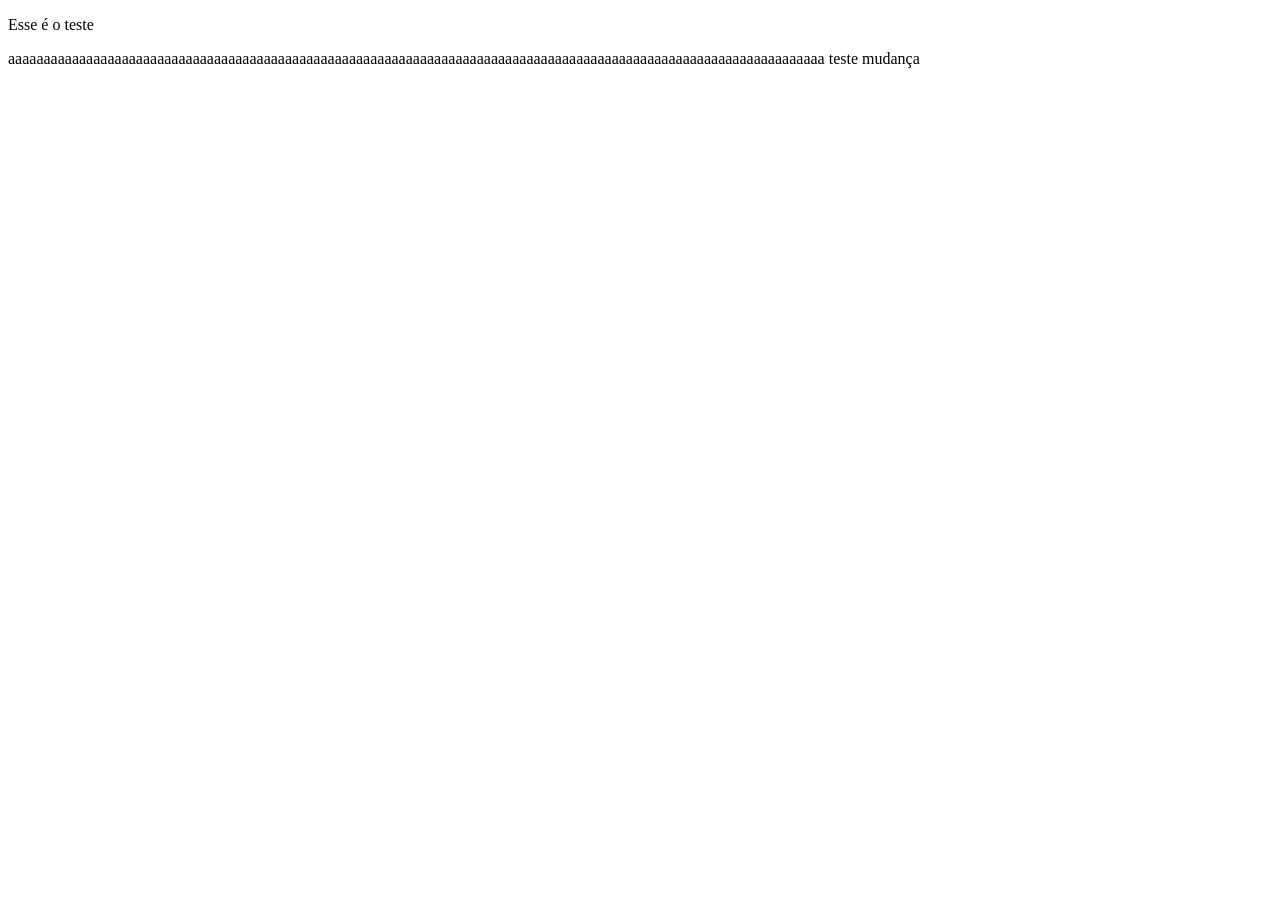
==== index.html @ a96df9ff "adicionei a linha teste" ====
<!DOCTYPE html>
<html lang="en">
<head>
    <meta charset="UTF-8">
    <meta name="viewport" content="width=device-width, initial-scale=1.0">
    <title>Aoro Joias</title>
</head>
<body>
    <p>Esse é o teste</p>
    aaaaaaaaaaaaaaaaaaaaaaaaaaaaaaaaaaaaaaaaaaaaaaaaaaaaaaaaaaaaaaaaaaaaaaaaaaaaaaaaaaaaaaaaaaaaaaaaaaaaaaaaaaaaaaaaaaa
    teste mudança
</body>
</html>
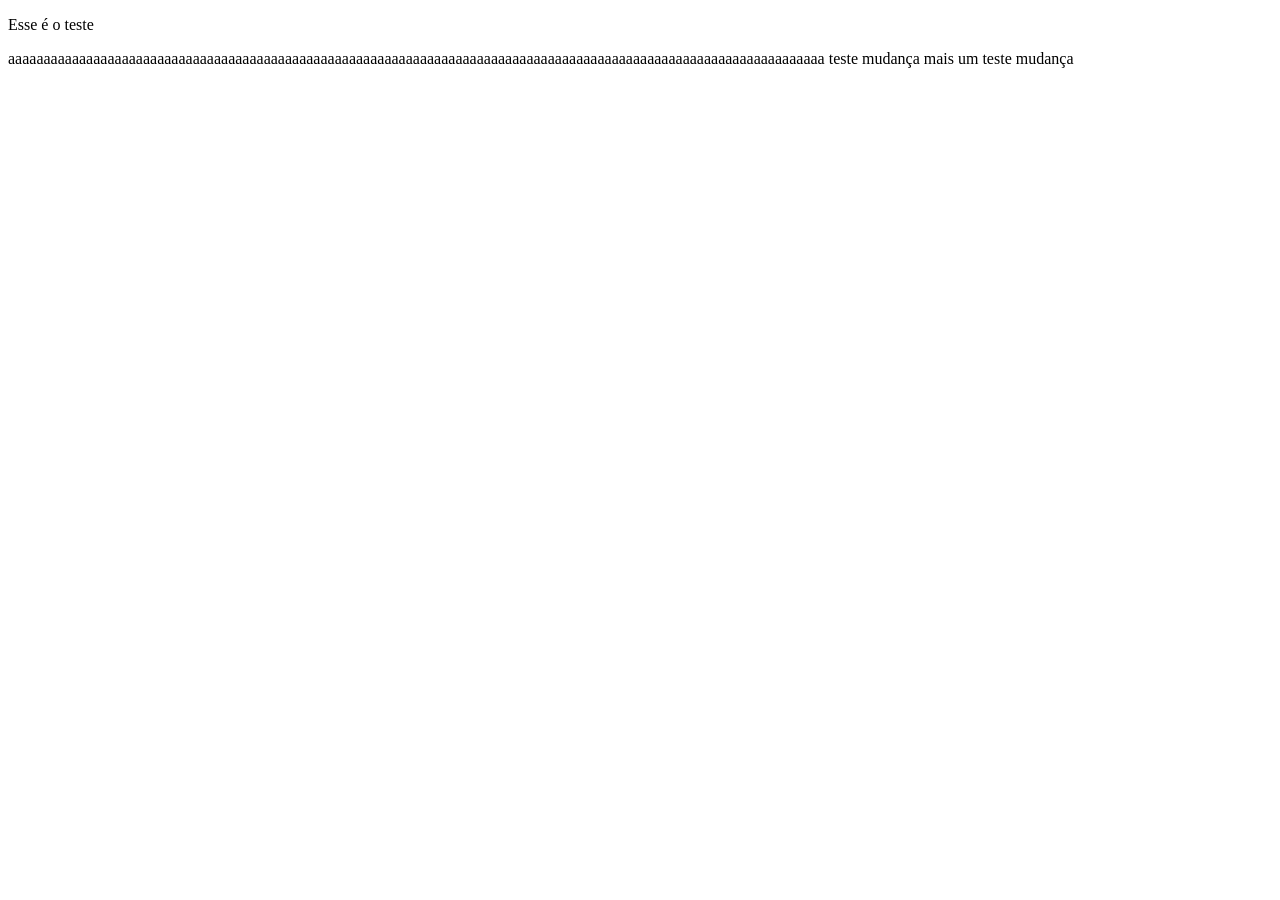
==== commit a47080ad: "Mudança teste" ====
--- a/index.html
+++ b/index.html
@@ -9,5 +9,6 @@
     <p>Esse é o teste</p>
     aaaaaaaaaaaaaaaaaaaaaaaaaaaaaaaaaaaaaaaaaaaaaaaaaaaaaaaaaaaaaaaaaaaaaaaaaaaaaaaaaaaaaaaaaaaaaaaaaaaaaaaaaaaaaaaaaaa
     teste mudança
+    mais um teste mudança
 </body>
 </html>
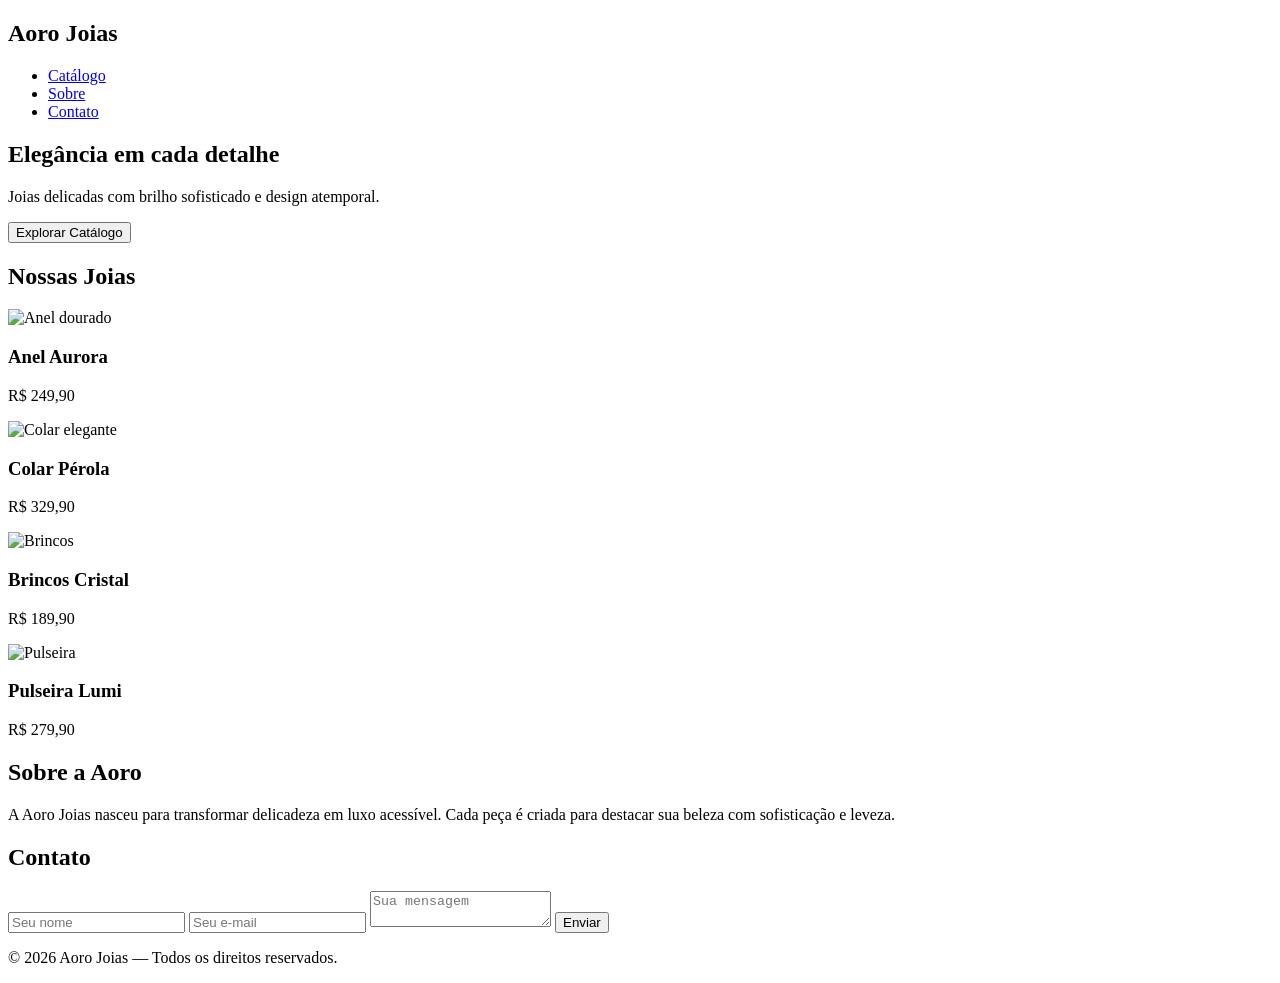
==== commit 15217056: "teste do site" ====
--- a/index.html
+++ b/index.html
@@ -1,14 +1,86 @@
 <!DOCTYPE html>
-<html lang="en">
+<html lang="pt-BR">
 <head>
-    <meta charset="UTF-8">
-    <meta name="viewport" content="width=device-width, initial-scale=1.0">
-    <title>Aoro Joias</title>
+  <meta charset="UTF-8" />
+  <meta name="viewport" content="width=device-width, initial-scale=1.0"/>
+  <title>Aoro Joias</title>
+  <link rel="stylesheet" href="style.css" />
 </head>
 <body>
-    <p>Esse é o teste</p>
-    aaaaaaaaaaaaaaaaaaaaaaaaaaaaaaaaaaaaaaaaaaaaaaaaaaaaaaaaaaaaaaaaaaaaaaaaaaaaaaaaaaaaaaaaaaaaaaaaaaaaaaaaaaaaaaaaaaa
-    teste mudança
-    mais um teste mudança
+
+  <header class="hero">
+    <nav>
+      <h1 class="logo">Aoro Joias</h1>
+
+      <ul class="menu">
+        <li><a href="#catalogo">Catálogo</a></li>
+        <li><a href="#sobre">Sobre</a></li>
+        <li><a href="#contato">Contato</a></li>
+      </ul>
+    </nav>
+
+    <div class="hero-content">
+      <h2>Elegância em cada detalhe</h2>
+      <p>Joias delicadas com brilho sofisticado e design atemporal.</p>
+      <button id="explorarBtn">Explorar Catálogo</button>
+    </div>
+  </header>
+
+  <section id="catalogo" class="catalogo">
+    <h2>Nossas Joias</h2>
+
+    <div class="produtos">
+
+      <div class="card">
+        <img src="https://images.unsplash.com/photo-1617038220319-276d3cfab638?q=80&w=800&auto=format&fit=crop" alt="Anel dourado">
+        <h3>Anel Aurora</h3>
+        <p>R$ 249,90</p>
+      </div>
+
+      <div class="card">
+        <img src="https://images.unsplash.com/photo-1611085583191-a3b181a88401?q=80&w=800&auto=format&fit=crop" alt="Colar elegante">
+        <h3>Colar Pérola</h3>
+        <p>R$ 329,90</p>
+      </div>
+
+      <div class="card">
+        <img src="https://images.unsplash.com/photo-1515562141207-7a88fb7ce338?q=80&w=800&auto=format&fit=crop" alt="Brincos">
+        <h3>Brincos Cristal</h3>
+        <p>R$ 189,90</p>
+      </div>
+
+      <div class="card">
+        <img src="https://images.unsplash.com/photo-1599643478518-a784e5dc4c8f?q=80&w=800&auto=format&fit=crop" alt="Pulseira">
+        <h3>Pulseira Lumi</h3>
+        <p>R$ 279,90</p>
+      </div>
+
+    </div>
+  </section>
+
+  <section id="sobre" class="sobre">
+    <h2>Sobre a Aoro</h2>
+    <p>
+      A Aoro Joias nasceu para transformar delicadeza em luxo acessível.
+      Cada peça é criada para destacar sua beleza com sofisticação e leveza.
+    </p>
+  </section>
+
+  <section id="contato" class="contato">
+    <h2>Contato</h2>
+
+    <form id="formContato">
+      <input type="text" placeholder="Seu nome" required>
+      <input type="email" placeholder="Seu e-mail" required>
+      <textarea placeholder="Sua mensagem"></textarea>
+      <button type="submit">Enviar</button>
+    </form>
+  </section>
+
+  <footer>
+    <p>© 2026 Aoro Joias — Todos os direitos reservados.</p>
+  </footer>
+
+  <script src="script.js"></script>
 </body>
 </html>
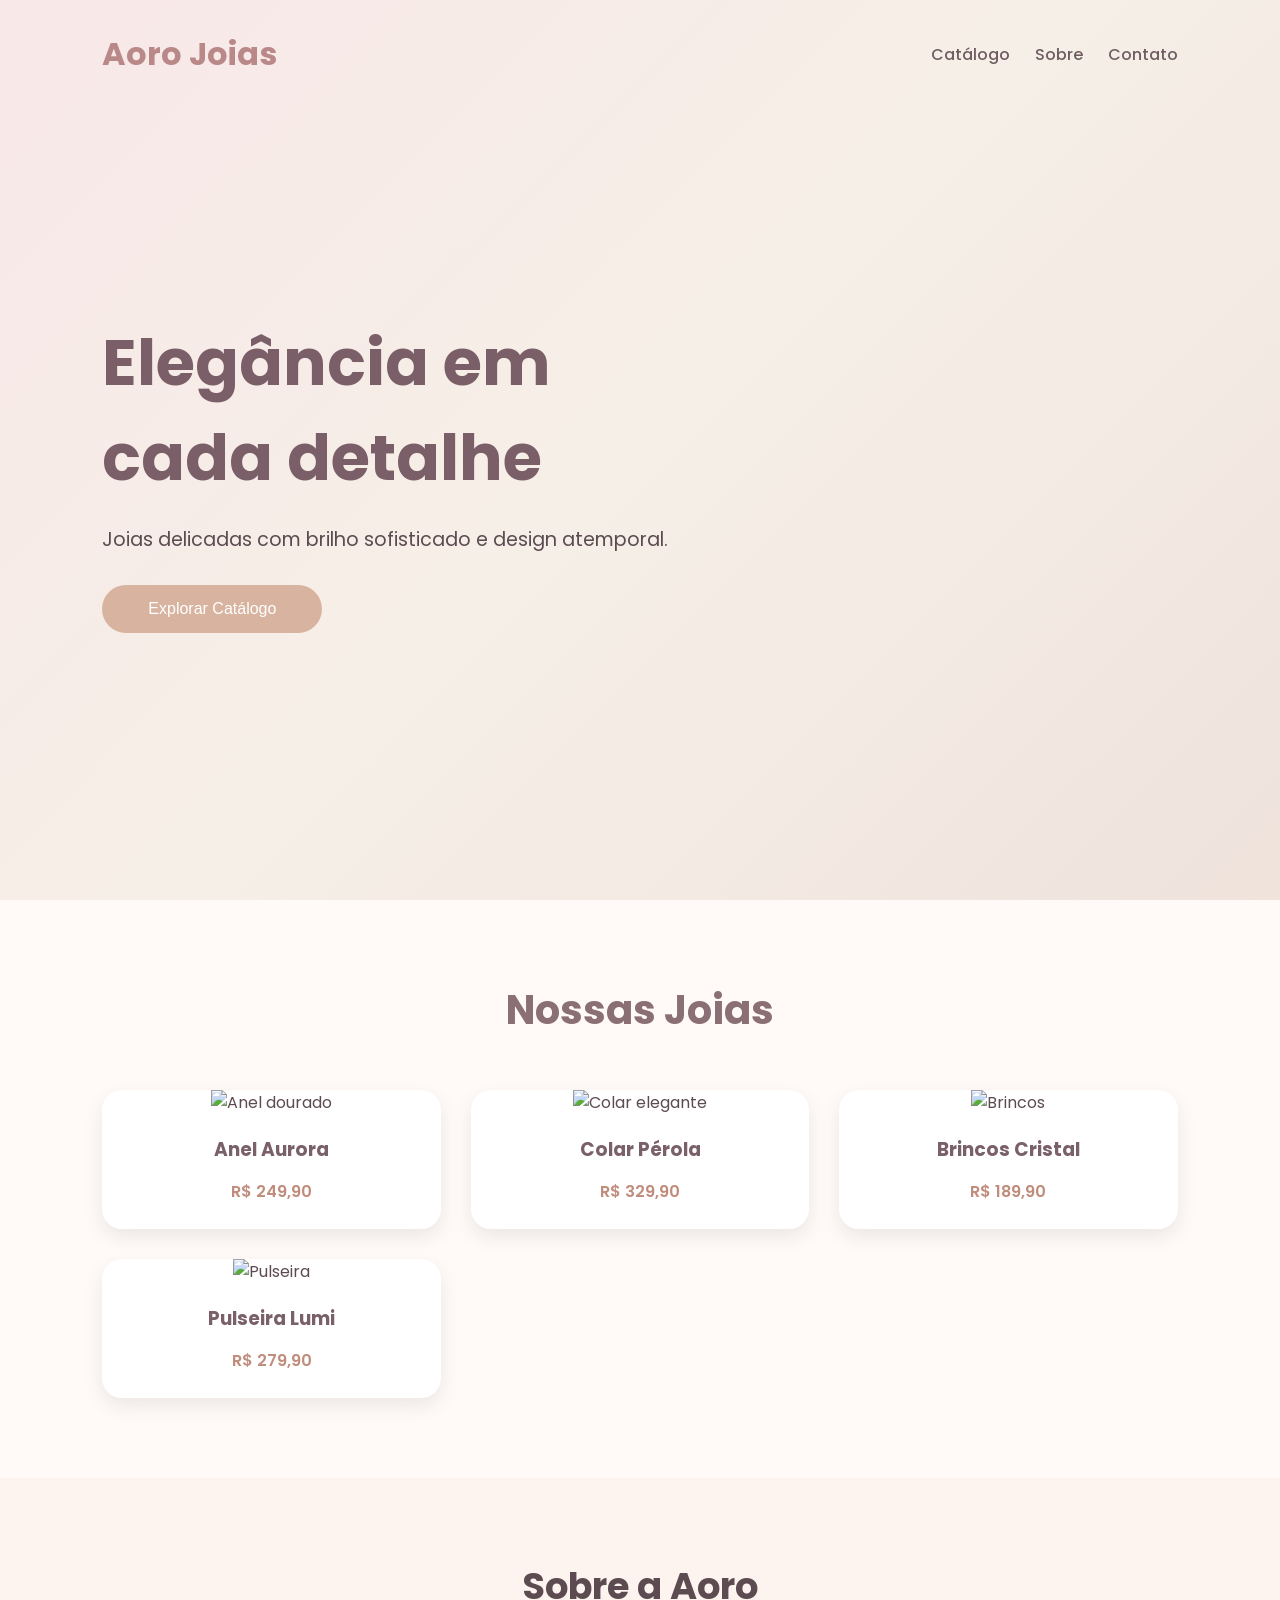
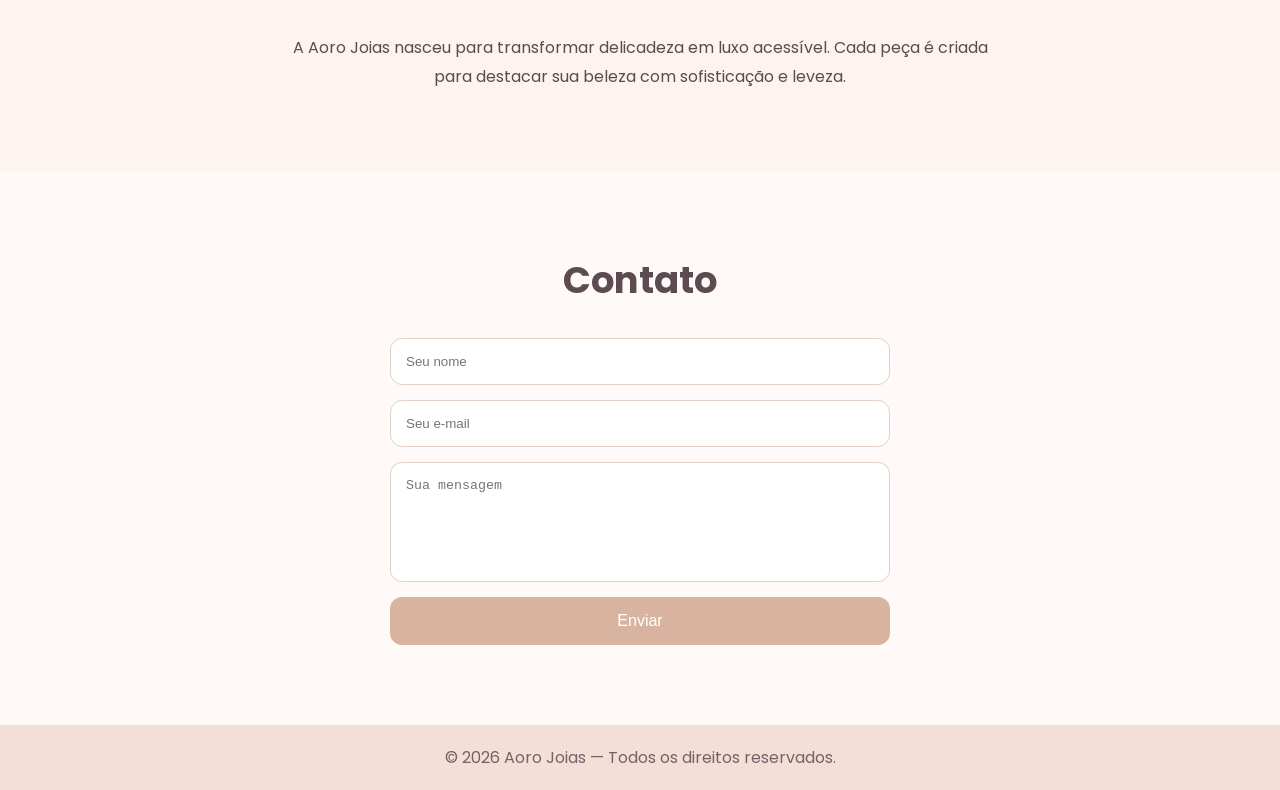
==== commit 09a611a2: "Fix diretorio" ====
--- a/index.html
+++ b/index.html
@@ -4,7 +4,7 @@
   <meta charset="UTF-8" />
   <meta name="viewport" content="width=device-width, initial-scale=1.0"/>
   <title>Aoro Joias</title>
-  <link rel="stylesheet" href="style.css" />
+  <link rel="stylesheet" href="css/style.css" />
 </head>
 <body>
 
@@ -81,6 +81,6 @@
     <p>© 2026 Aoro Joias — Todos os direitos reservados.</p>
   </footer>
 
-  <script src="script.js"></script>
+  <script src="js/script.js"></script>
 </body>
 </html>
--- a/css/style.css
+++ b/css/style.css
@@ -0,0 +1,219 @@
+@import url('https://fonts.googleapis.com/css2?family=Poppins:wght@300;400;500;600&display=swap');
+
+* {
+  margin: 0;
+  padding: 0;
+  box-sizing: border-box;
+}
+
+body {
+  font-family: 'Poppins', sans-serif;
+  background: #fffaf7;
+  color: #5c4b51;
+}
+
+.hero {
+  min-height: 100vh;
+  background: linear-gradient(135deg, #f8e8e8, #f6efe7, #efe3dc);
+  display: flex;
+  flex-direction: column;
+  padding: 30px 8%;
+}
+
+nav {
+  display: flex;
+  justify-content: space-between;
+  align-items: center;
+}
+
+.logo {
+  font-size: 2rem;
+  color: #b98989;
+}
+
+.menu {
+  display: flex;
+  list-style: none;
+  gap: 25px;
+}
+
+.menu a {
+  text-decoration: none;
+  color: #6f5d62;
+  font-weight: 500;
+  transition: 0.3s;
+}
+
+.menu a:hover {
+  color: #c79c8c;
+}
+
+.hero-content {
+  flex: 1;
+  display: flex;
+  flex-direction: column;
+  justify-content: center;
+  max-width: 600px;
+}
+
+.hero-content h2 {
+  font-size: 4rem;
+  margin-bottom: 20px;
+  color: #7b5f68;
+}
+
+.hero-content p {
+  font-size: 1.2rem;
+  margin-bottom: 30px;
+  line-height: 1.6;
+}
+
+.hero-content button {
+  width: 220px;
+  padding: 15px;
+  border: none;
+  border-radius: 30px;
+  background: #d8b4a0;
+  color: white;
+  font-size: 1rem;
+  cursor: pointer;
+  transition: 0.3s;
+}
+
+.hero-content button:hover {
+  background: #c99b84;
+  transform: translateY(-2px);
+}
+
+.catalogo {
+  padding: 80px 8%;
+  text-align: center;
+}
+
+.catalogo h2 {
+  font-size: 2.5rem;
+  margin-bottom: 50px;
+  color: #8b6f76;
+}
+
+.produtos {
+  display: grid;
+  grid-template-columns: repeat(auto-fit, minmax(250px, 1fr));
+  gap: 30px;
+}
+
+.card {
+  background: #fff;
+  border-radius: 20px;
+  overflow: hidden;
+  box-shadow: 0 8px 20px rgba(0,0,0,0.08);
+  transition: 0.3s;
+}
+
+.card:hover {
+  transform: translateY(-8px);
+}
+
+.card img {
+  width: 100%;
+  height: 300px;
+  object-fit: cover;
+}
+
+.card h3 {
+  margin-top: 20px;
+  color: #7a6068;
+}
+
+.card p {
+  margin: 15px 0 25px;
+  font-weight: 600;
+  color: #c08d7d;
+}
+
+.sobre {
+  padding: 80px 8%;
+  background: #fdf3ef;
+  text-align: center;
+}
+
+.sobre h2 {
+  font-size: 2.3rem;
+  margin-bottom: 20px;
+}
+
+.sobre p {
+  max-width: 700px;
+  margin: auto;
+  line-height: 1.8;
+}
+
+.contato {
+  padding: 80px 8%;
+  text-align: center;
+}
+
+.contato h2 {
+  margin-bottom: 30px;
+  font-size: 2.3rem;
+}
+
+form {
+  max-width: 500px;
+  margin: auto;
+  display: flex;
+  flex-direction: column;
+  gap: 15px;
+}
+
+input,
+textarea {
+  padding: 15px;
+  border: 1px solid #e4cfc6;
+  border-radius: 12px;
+  outline: none;
+  background: #fff;
+}
+
+textarea {
+  min-height: 120px;
+  resize: none;
+}
+
+form button {
+  padding: 15px;
+  border: none;
+  border-radius: 12px;
+  background: #d8b4a0;
+  color: white;
+  font-size: 1rem;
+  cursor: pointer;
+  transition: 0.3s;
+}
+
+form button:hover {
+  background: #c99b84;
+}
+
+footer {
+  background: #f3dfd6;
+  text-align: center;
+  padding: 20px;
+  color: #7b5f68;
+}
+
+@media (max-width: 768px) {
+  .hero-content h2 {
+    font-size: 2.8rem;
+  }
+
+  nav {
+    flex-direction: column;
+    gap: 20px;
+  }
+
+  .menu {
+    flex-wrap: wrap;
+    justify-content: center;
+  }
+}
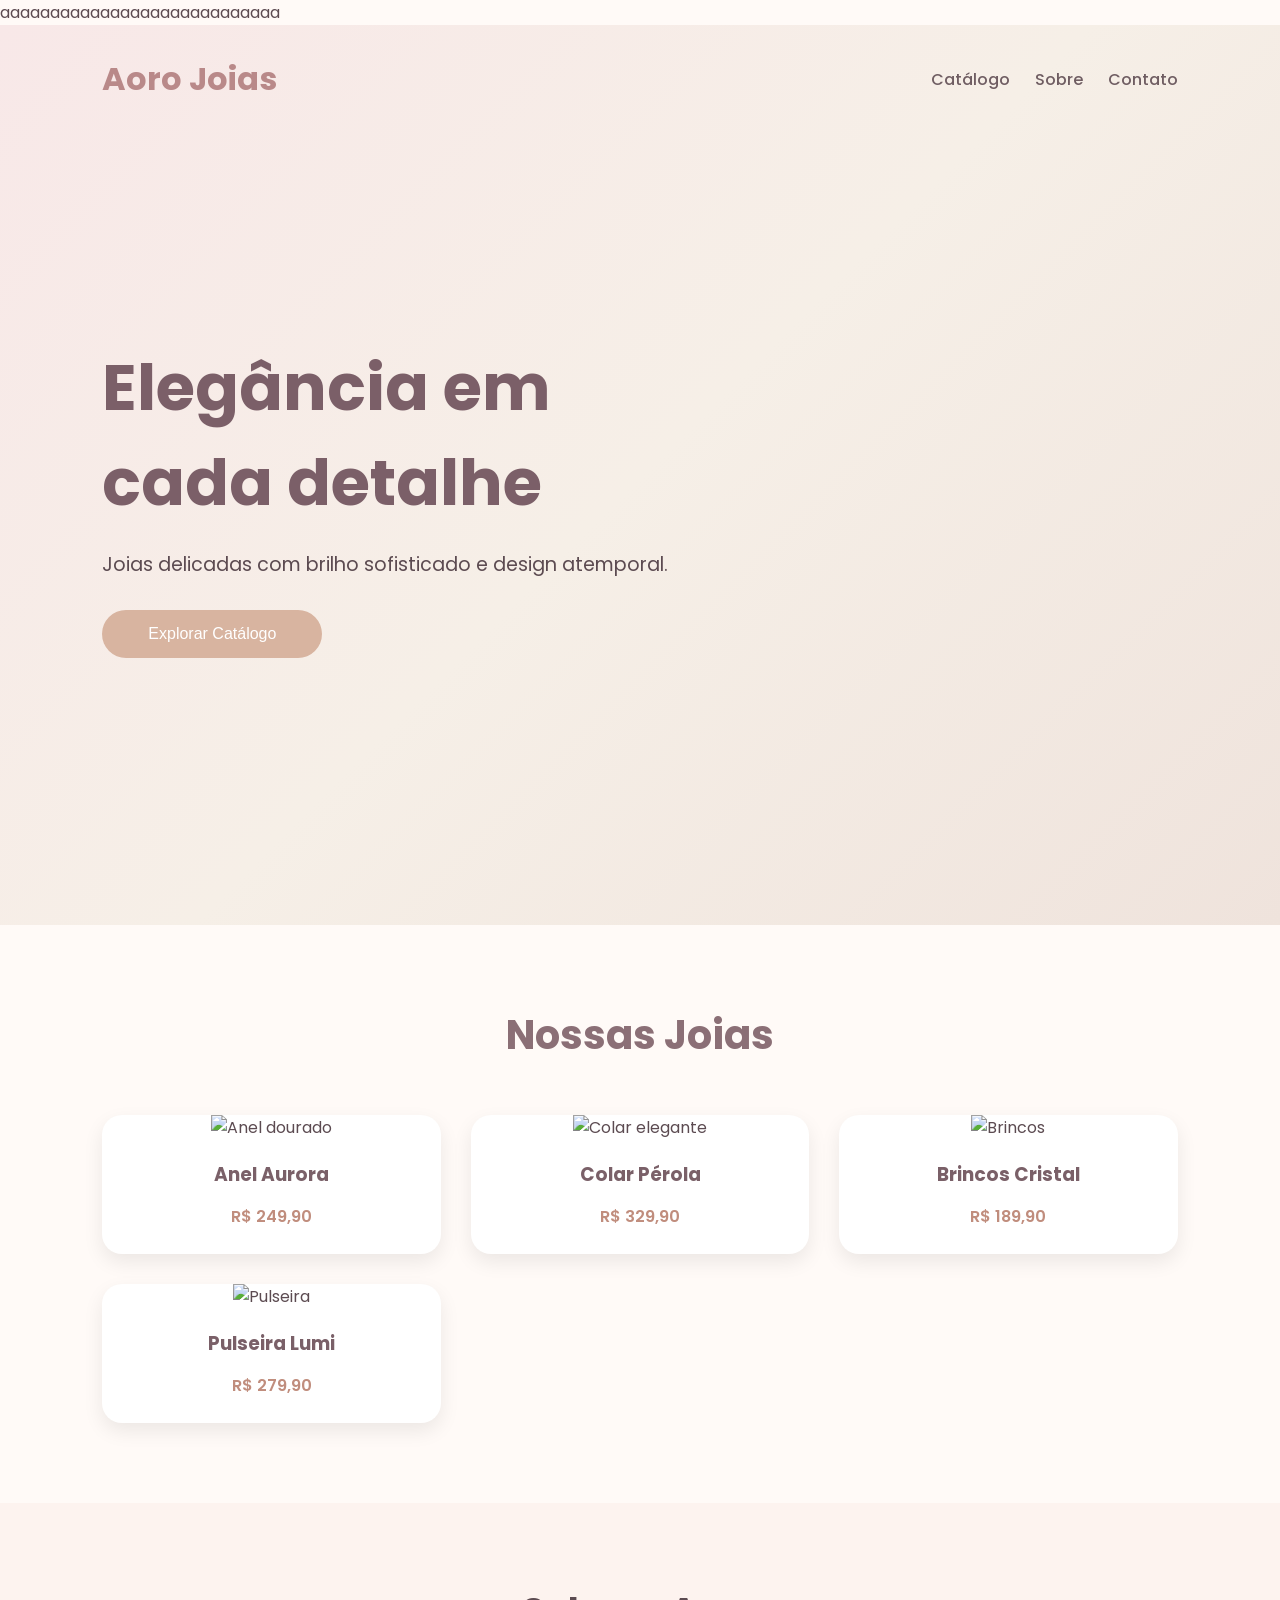
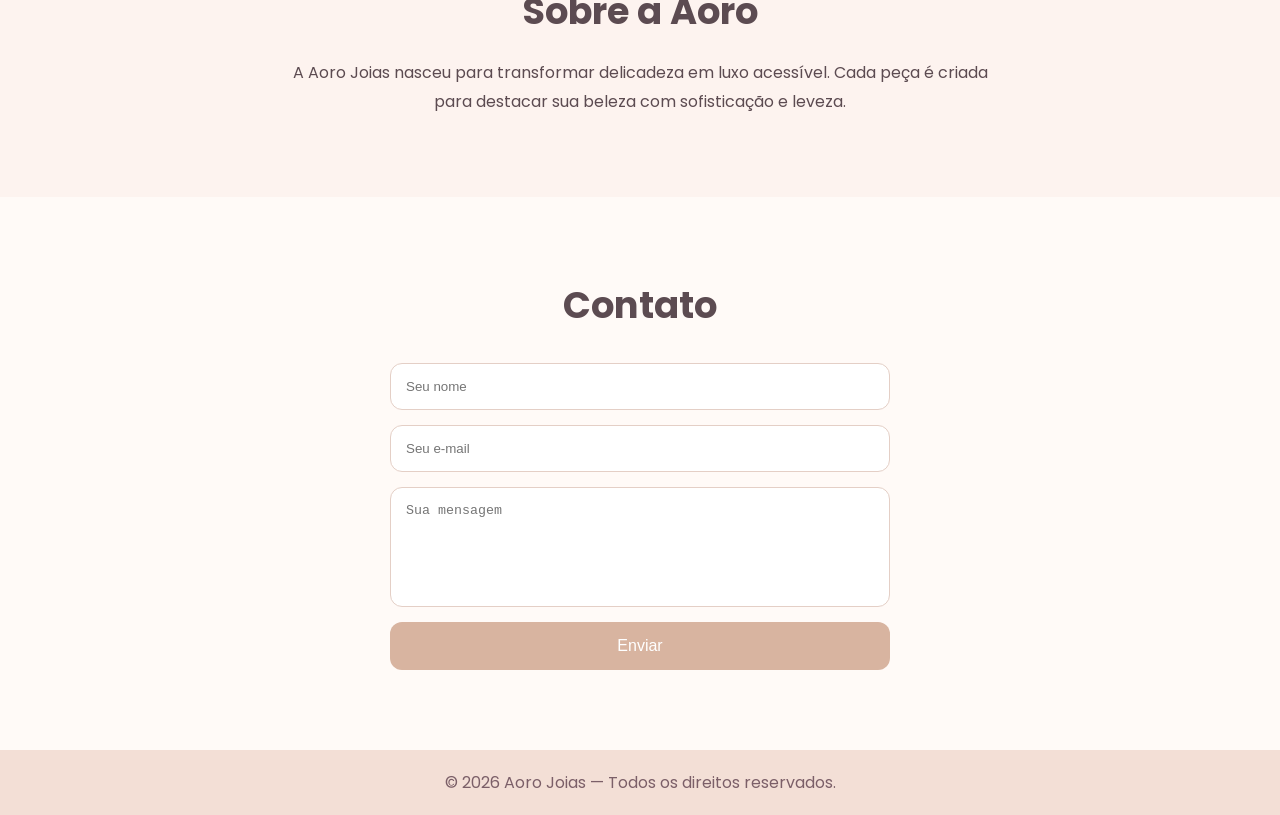
==== commit 2276cd3d: "teste de commit" ====
--- a/index.html
+++ b/index.html
@@ -7,7 +7,7 @@
   <link rel="stylesheet" href="css/style.css" />
 </head>
 <body>
-
+aaaaaaaaaaaaaaaaaaaaaaaaaaaa
   <header class="hero">
     <nav>
       <h1 class="logo">Aoro Joias</h1>
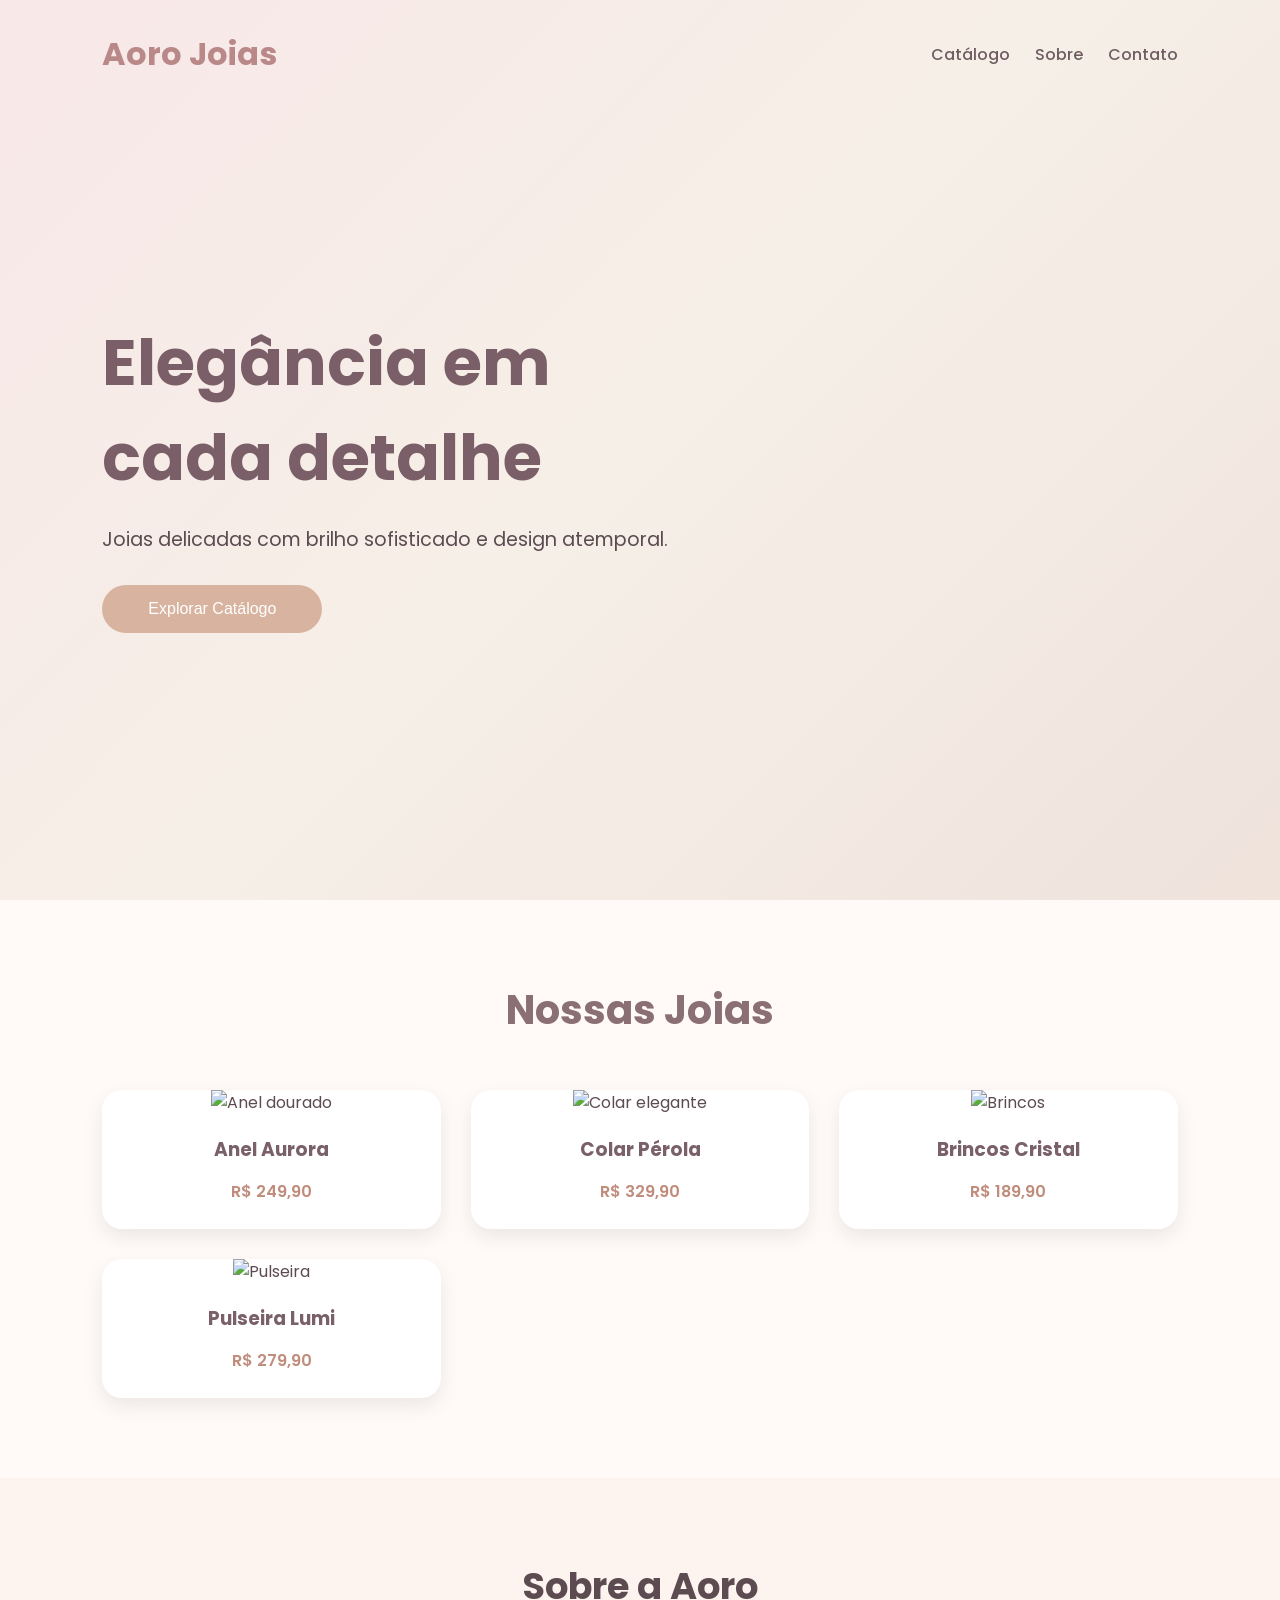
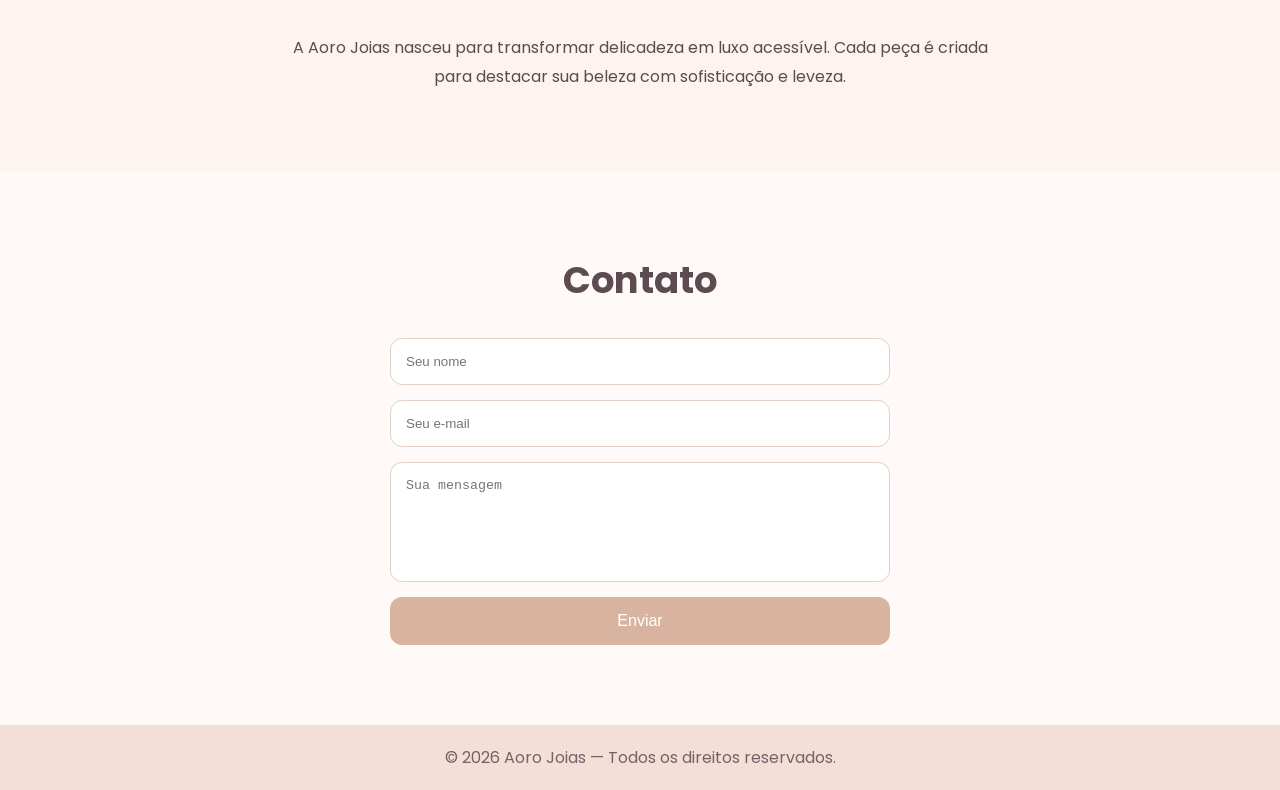
==== commit c57a113f: "correção do teste do commit" ====
--- a/index.html
+++ b/index.html
@@ -7,7 +7,7 @@
   <link rel="stylesheet" href="css/style.css" />
 </head>
 <body>
-aaaaaaaaaaaaaaaaaaaaaaaaaaaa
+
   <header class="hero">
     <nav>
       <h1 class="logo">Aoro Joias</h1>
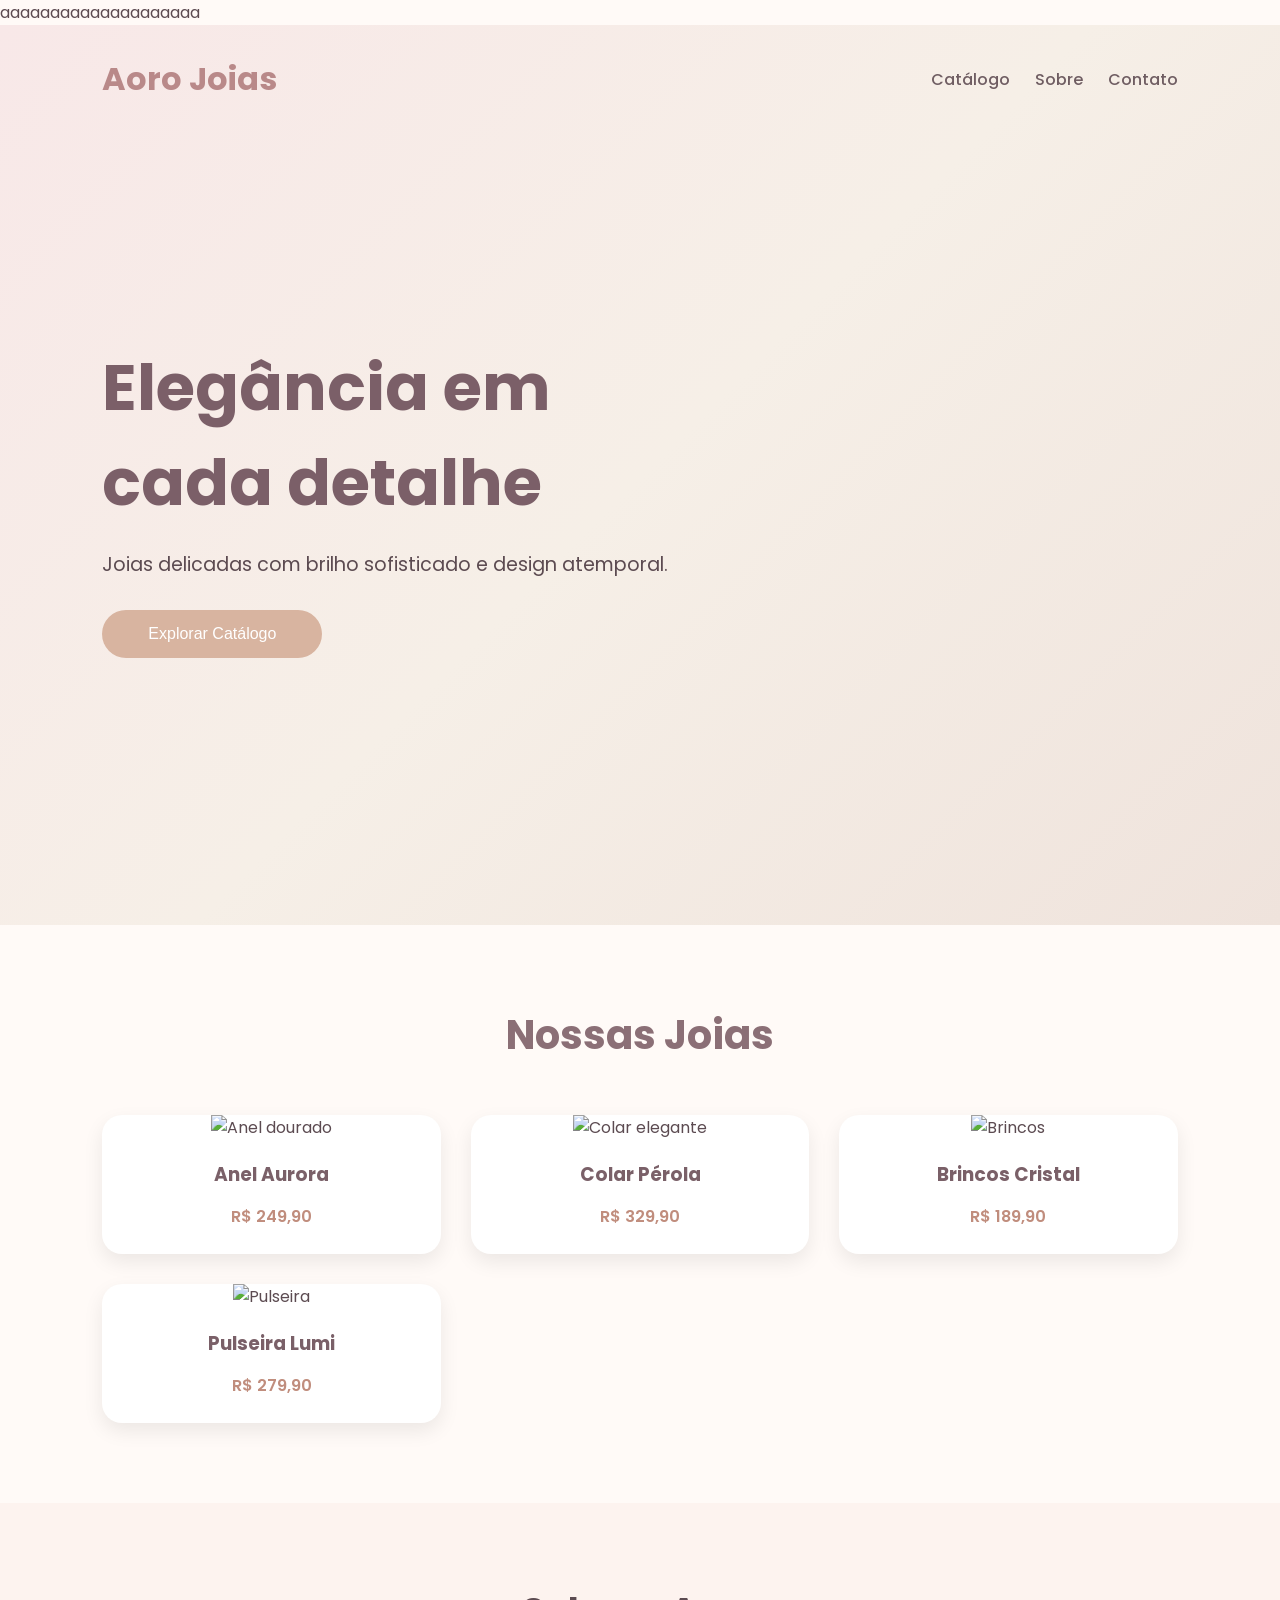
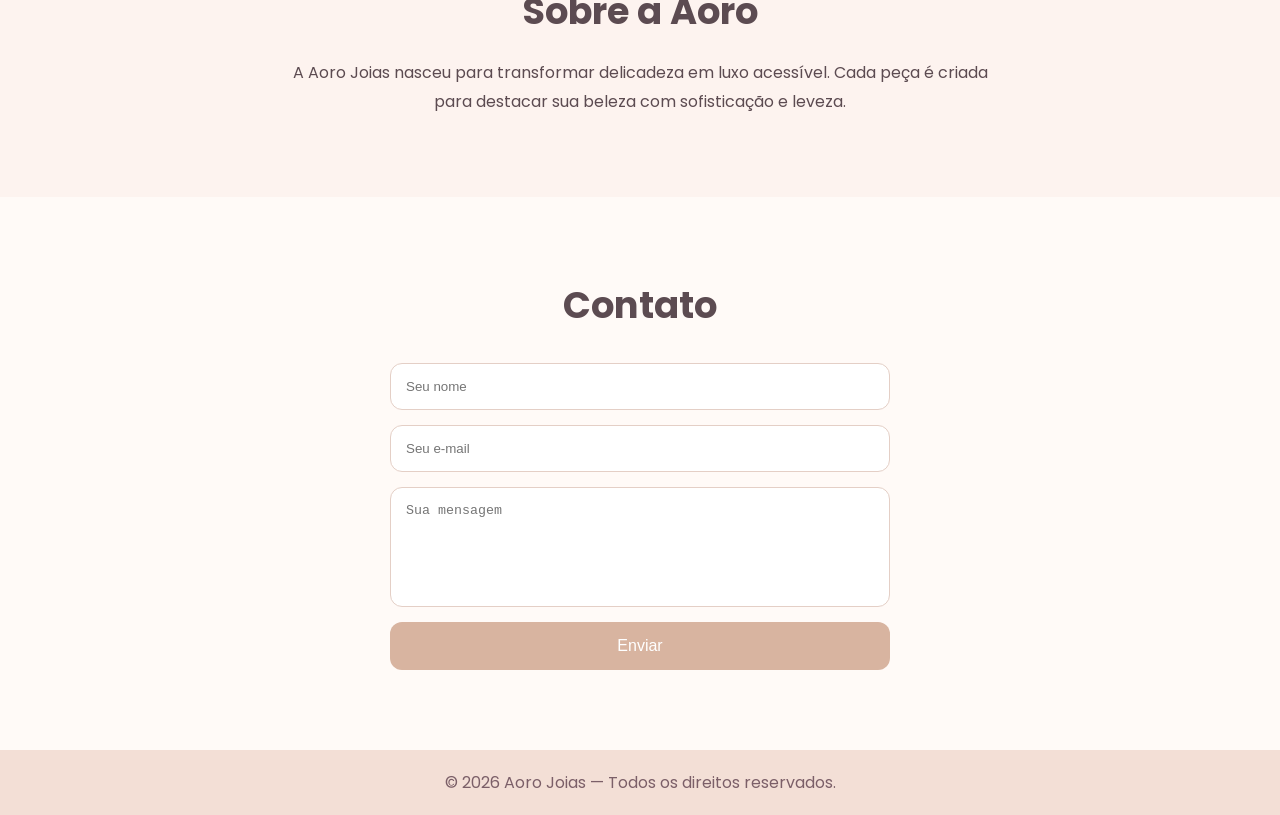
==== commit 549d096f: "Mostrando Git auto pull" ====
--- a/index.html
+++ b/index.html
@@ -7,7 +7,7 @@
   <link rel="stylesheet" href="css/style.css" />
 </head>
 <body>
-
+aaaaaaaaaaaaaaaaaaaa
   <header class="hero">
     <nav>
       <h1 class="logo">Aoro Joias</h1>
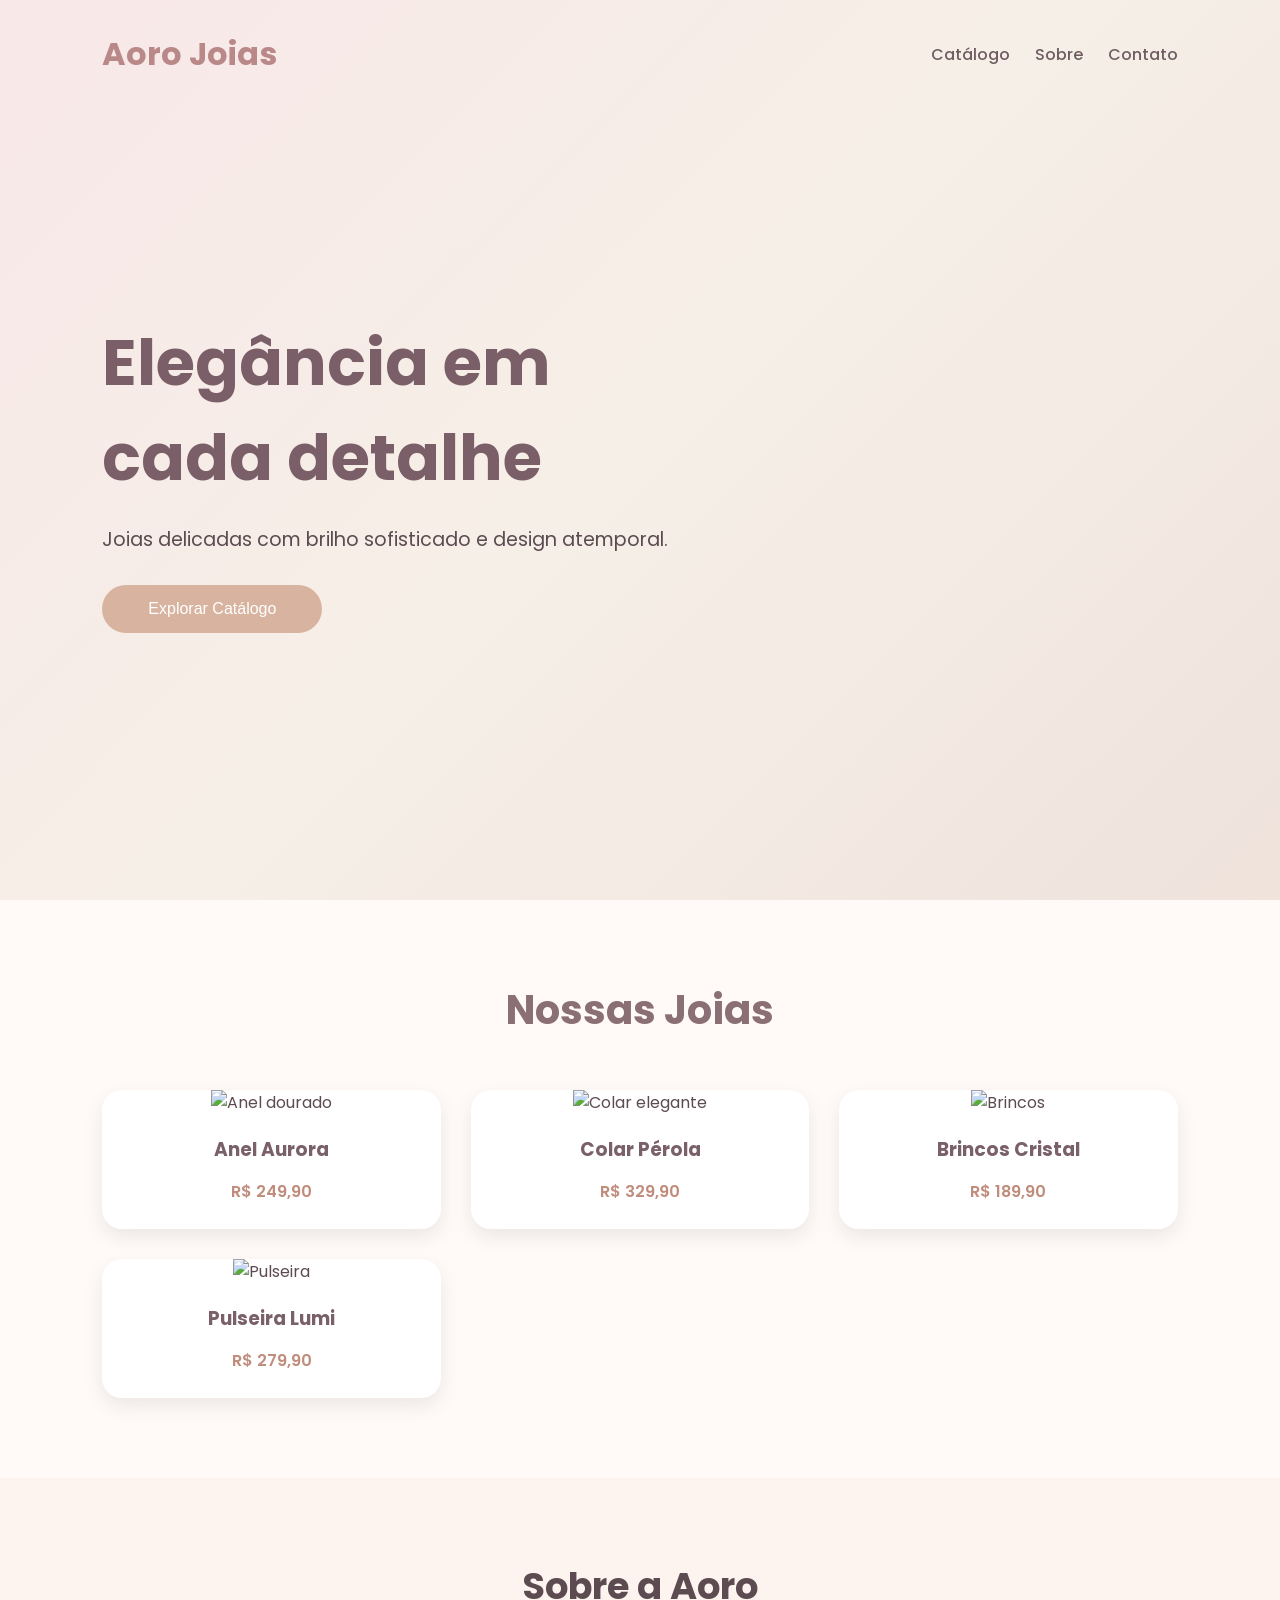
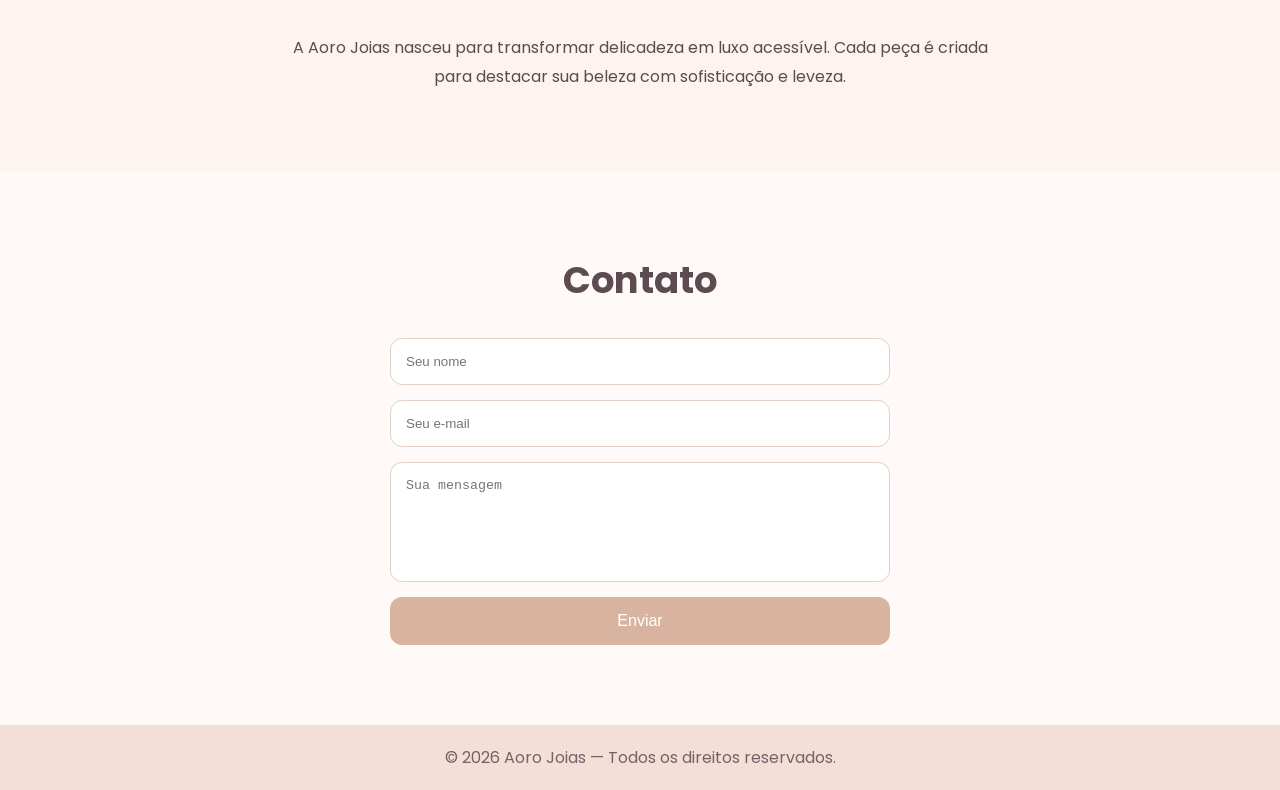
==== commit 25942fa5: "Correção demostração git auto pull" ====
--- a/index.html
+++ b/index.html
@@ -7,7 +7,7 @@
   <link rel="stylesheet" href="css/style.css" />
 </head>
 <body>
-aaaaaaaaaaaaaaaaaaaa
+
   <header class="hero">
     <nav>
       <h1 class="logo">Aoro Joias</h1>
